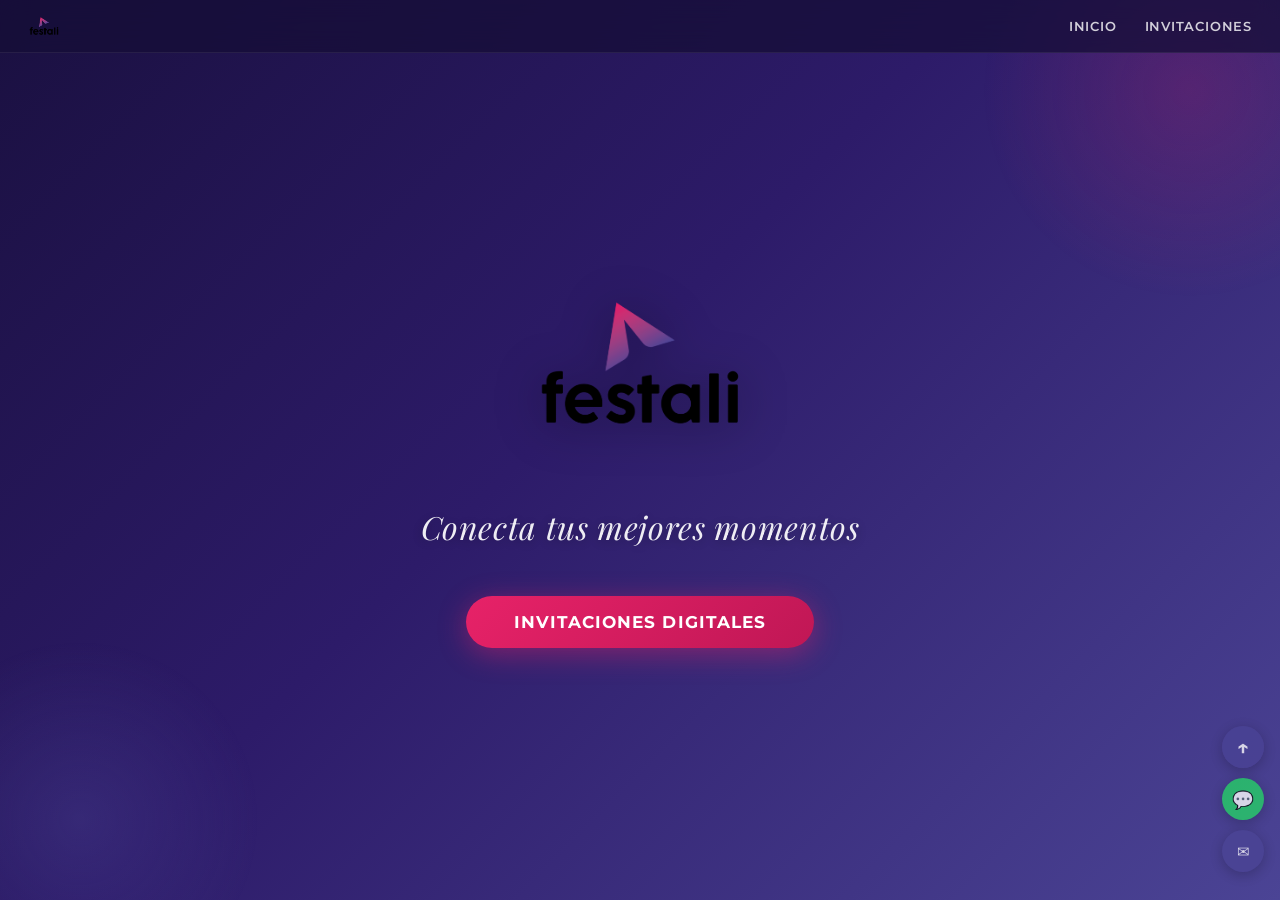
==== index.html @ c6f12d34 "Feature: hero copy, navbar, botones flotantes, animación confirmación" ====
<!DOCTYPE html>
<html lang="es">
<head>
  <meta charset="UTF-8">
  <meta name="viewport" content="width=device-width, initial-scale=1.0">
  <meta name="description" content="FESTALI — Conecta tus mejores momentos con invitaciones digitales únicas">
  <meta name="theme-color" content="#4b4495">
  <title>FESTALI</title>
  <link rel="preconnect" href="https://fonts.googleapis.com">
  <link rel="preconnect" href="https://fonts.gstatic.com" crossorigin>
  <link href="https://fonts.googleapis.com/css2?family=Montserrat:wght@300;400;500;600;700&family=Playfair+Display:ital,wght@0,400;0,700;1,400&display=swap" rel="stylesheet">
  <style>
    *, *::before, *::after { box-sizing: border-box; margin: 0; padding: 0; }

    body {
      font-family: 'Montserrat', sans-serif;
      background: linear-gradient(135deg, #1a1040 0%, #2d1b69 45%, #4b4495 100%);
      min-height: 100vh;
      display: flex;
      flex-direction: column;
      align-items: center;
      justify-content: center;
      text-align: center;
      overflow: hidden;
      position: relative;
    }

    /* Orbes decorativos */
    body::before {
      content: '';
      position: fixed;
      top: -120px;
      right: -120px;
      width: 420px;
      height: 420px;
      background: radial-gradient(circle, rgba(231,34,104,0.18) 0%, transparent 70%);
      border-radius: 50%;
      pointer-events: none;
    }
    body::after {
      content: '';
      position: fixed;
      bottom: -100px;
      left: -100px;
      width: 360px;
      height: 360px;
      background: radial-gradient(circle, rgba(75,68,149,0.35) 0%, transparent 70%);
      border-radius: 50%;
      pointer-events: none;
    }

    .home-container {
      position: relative;
      z-index: 1;
      display: flex;
      flex-direction: column;
      align-items: center;
      gap: 0;
      padding: 40px 24px;
    }

    .home-logo {
      width: 220px;
      max-width: 70vw;
      margin-bottom: 32px;
      filter: drop-shadow(0 4px 24px rgba(0,0,0,0.35));
    }

    .home-slogan {
      font-family: 'Playfair Display', serif;
      font-style: italic;
      font-size: clamp(1.3rem, 4vw, 2rem);
      color: #fff;
      letter-spacing: 0.02em;
      margin-bottom: 48px;
      opacity: 0.92;
      text-shadow: 0 2px 12px rgba(0,0,0,0.3);
    }

    .btn-home {
      display: inline-block;
      background: linear-gradient(135deg, #e72268 0%, #c01755 100%);
      color: #fff;
      font-family: 'Montserrat', sans-serif;
      font-size: 1.05rem;
      font-weight: 700;
      letter-spacing: 0.06em;
      text-transform: uppercase;
      padding: 16px 48px;
      border-radius: 50px;
      text-decoration: none;
      box-shadow: 0 6px 28px rgba(231,34,104,0.45);
      transition: transform 0.2s, box-shadow 0.2s, background 0.2s;
    }

    .btn-home:hover {
      background: linear-gradient(135deg, #ff3d82 0%, #e72268 100%);
      transform: translateY(-3px);
      box-shadow: 0 10px 36px rgba(231,34,104,0.55);
    }

    .btn-home:active {
      transform: translateY(-1px);
    }

    @media (max-width: 480px) {
      .home-logo { width: 170px; margin-bottom: 24px; }
      .home-slogan { margin-bottom: 36px; }
      .btn-home { padding: 14px 36px; font-size: 0.95rem; }
    }

    /* Navbar */
    .navbar {
      position: fixed;
      top: 0; left: 0; right: 0;
      z-index: 1000;
      display: flex;
      align-items: center;
      justify-content: space-between;
      padding: 10px 28px;
      background: rgba(22, 14, 55, 0.75);
      backdrop-filter: blur(12px);
      -webkit-backdrop-filter: blur(12px);
      border-bottom: 1px solid rgba(255,255,255,0.07);
    }
    .nav-logo { height: 32px; width: auto; display: block; }
    .nav-links { display: flex; gap: 28px; }
    .nav-link {
      color: rgba(255,255,255,0.8);
      text-decoration: none;
      font-family: 'Montserrat', sans-serif;
      font-size: 0.82rem;
      font-weight: 600;
      letter-spacing: 0.06em;
      text-transform: uppercase;
      transition: color 0.2s;
    }
    .nav-link:hover { color: #e72268; }

    /* FAB stack */
    .fab-stack {
      position: fixed;
      right: 16px;
      bottom: 28px;
      z-index: 999;
      display: flex;
      flex-direction: column;
      gap: 10px;
      align-items: center;
    }
    .fab {
      width: 42px; height: 42px;
      border-radius: 50%;
      display: flex; align-items: center; justify-content: center;
      text-decoration: none;
      font-size: 1.1rem;
      box-shadow: 0 3px 14px rgba(0,0,0,0.28);
      transition: transform 0.2s, opacity 0.2s;
      opacity: 0.78;
    }
    .fab:hover { transform: scale(1.13); opacity: 1; }
    .fab-top { background: rgba(75,68,149,0.92); color: #fff; font-weight: 700; font-size: 1.25rem; }
    .fab-wsp { background: #25d366; color: #fff; }
    .fab-email { background: #4b4495; color: #fff; font-size: 0.95rem; }
  </style>
</head>
<body id="top">

  <!-- ==================== NAVBAR ==================== -->
  <nav class="navbar">
    <a href="index.html"><img src="logotipo.png" alt="FESTALI" class="nav-logo"></a>
    <div class="nav-links">
      <a href="index.html" class="nav-link">Inicio</a>
      <a href="paquetes.html" class="nav-link">Invitaciones</a>
    </div>
  </nav>

  <div class="home-container">
    <img src="logotipo.png" alt="FESTALI" class="home-logo">
    <p class="home-slogan">Conecta tus mejores momentos</p>
    <a href="paquetes.html" class="btn-home">Invitaciones Digitales</a>
  </div>

  <!-- Botones flotantes -->
  <div class="fab-stack">
    <a href="#top" class="fab fab-top" title="Volver arriba">↑</a>
    <a href="https://wa.me/526862301280" target="_blank" rel="noopener noreferrer" class="fab fab-wsp" title="WhatsApp">💬</a>
    <a href="mailto:festaliconecta@gmail.com" class="fab fab-email" title="Email">✉</a>
  </div>

</body>
</html>
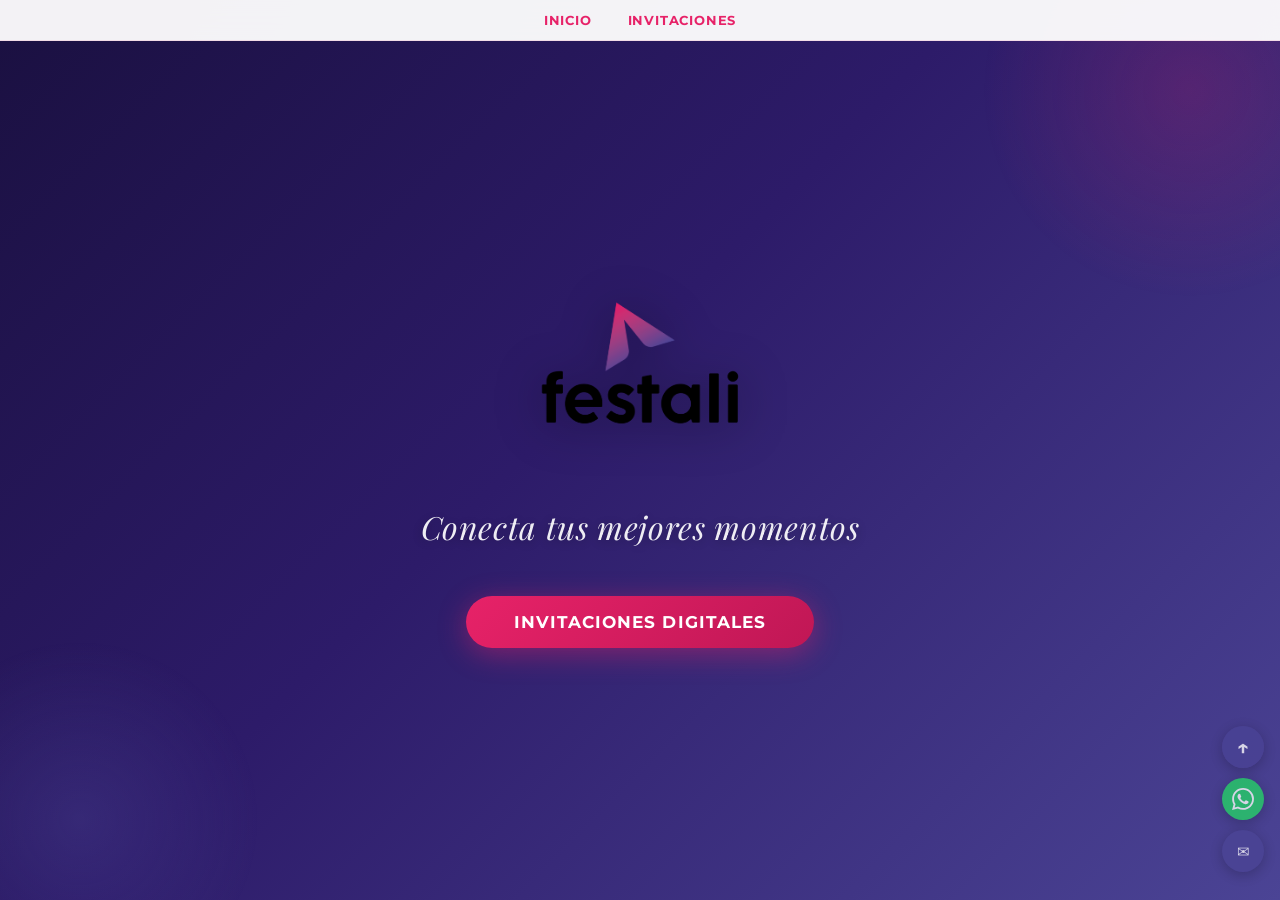
==== commit 0307359c: "Fix: navbar sin logo, logo en hero, ícono WhatsApp correcto Co-Authored-By: Claude Sonnet 4.6 <norep" ====
--- a/index.html
+++ b/index.html
@@ -116,26 +116,25 @@
       z-index: 1000;
       display: flex;
       align-items: center;
-      justify-content: space-between;
-      padding: 10px 28px;
-      background: rgba(22, 14, 55, 0.75);
+      justify-content: center;
+      padding: 12px 28px;
+      background: rgba(255,255,255,0.95);
       backdrop-filter: blur(12px);
       -webkit-backdrop-filter: blur(12px);
-      border-bottom: 1px solid rgba(255,255,255,0.07);
+      border-bottom: 1px solid rgba(231,34,104,0.1);
     }
-    .nav-logo { height: 32px; width: auto; display: block; }
-    .nav-links { display: flex; gap: 28px; }
+    .nav-links { display: flex; gap: 36px; }
     .nav-link {
-      color: rgba(255,255,255,0.8);
+      color: #e72268;
       text-decoration: none;
       font-family: 'Montserrat', sans-serif;
       font-size: 0.82rem;
-      font-weight: 600;
+      font-weight: 700;
       letter-spacing: 0.06em;
       text-transform: uppercase;
-      transition: color 0.2s;
+      transition: color 0.2s, opacity 0.2s;
     }
-    .nav-link:hover { color: #e72268; }
+    .nav-link:hover { color: #c01755; opacity: 0.85; }
 
     /* FAB stack */
     .fab-stack {
@@ -168,7 +167,6 @@
 
   <!-- ==================== NAVBAR ==================== -->
   <nav class="navbar">
-    <a href="index.html"><img src="logotipo.png" alt="FESTALI" class="nav-logo"></a>
     <div class="nav-links">
       <a href="index.html" class="nav-link">Inicio</a>
       <a href="paquetes.html" class="nav-link">Invitaciones</a>
@@ -184,7 +182,7 @@
   <!-- Botones flotantes -->
   <div class="fab-stack">
     <a href="#top" class="fab fab-top" title="Volver arriba">↑</a>
-    <a href="https://wa.me/526862301280" target="_blank" rel="noopener noreferrer" class="fab fab-wsp" title="WhatsApp">💬</a>
+    <a href="https://wa.me/526862301280" target="_blank" rel="noopener noreferrer" class="fab fab-wsp" title="WhatsApp"><svg xmlns="http://www.w3.org/2000/svg" width="22" height="22" viewBox="0 0 24 24" fill="white"><path d="M17.472 14.382c-.297-.149-1.758-.867-2.03-.967-.273-.099-.471-.148-.67.15-.197.297-.767.966-.94 1.164-.173.199-.347.223-.644.075-.297-.15-1.255-.463-2.39-1.475-.883-.788-1.48-1.761-1.653-2.059-.173-.297-.018-.458.13-.606.134-.133.298-.347.446-.52.149-.174.198-.298.298-.497.099-.198.05-.371-.025-.52-.075-.149-.669-1.612-.916-2.207-.242-.579-.487-.5-.669-.51-.173-.008-.371-.01-.57-.01-.198 0-.52.074-.792.372-.272.297-1.04 1.016-1.04 2.479 0 1.462 1.065 2.875 1.213 3.074.149.198 2.096 3.2 5.077 4.487.709.306 1.262.489 1.694.625.712.227 1.36.195 1.871.118.571-.085 1.758-.719 2.006-1.413.248-.694.248-1.289.173-1.413-.074-.124-.272-.198-.57-.347m-5.421 7.403h-.004a9.87 9.87 0 01-5.031-1.378l-.361-.214-3.741.982.998-3.648-.235-.374a9.86 9.86 0 01-1.51-5.26c.001-5.45 4.436-9.884 9.888-9.884 2.64 0 5.122 1.03 6.988 2.898a9.825 9.825 0 012.893 6.994c-.003 5.45-4.437 9.884-9.885 9.884m8.413-18.297A11.815 11.815 0 0012.05 0C5.495 0 .16 5.335.157 11.892c0 2.096.547 4.142 1.588 5.945L.057 24l6.305-1.654a11.882 11.882 0 005.683 1.448h.005c6.554 0 11.89-5.335 11.893-11.893a11.821 11.821 0 00-3.48-8.413z"/></svg></a>
     <a href="mailto:festaliconecta@gmail.com" class="fab fab-email" title="Email">✉</a>
   </div>
 
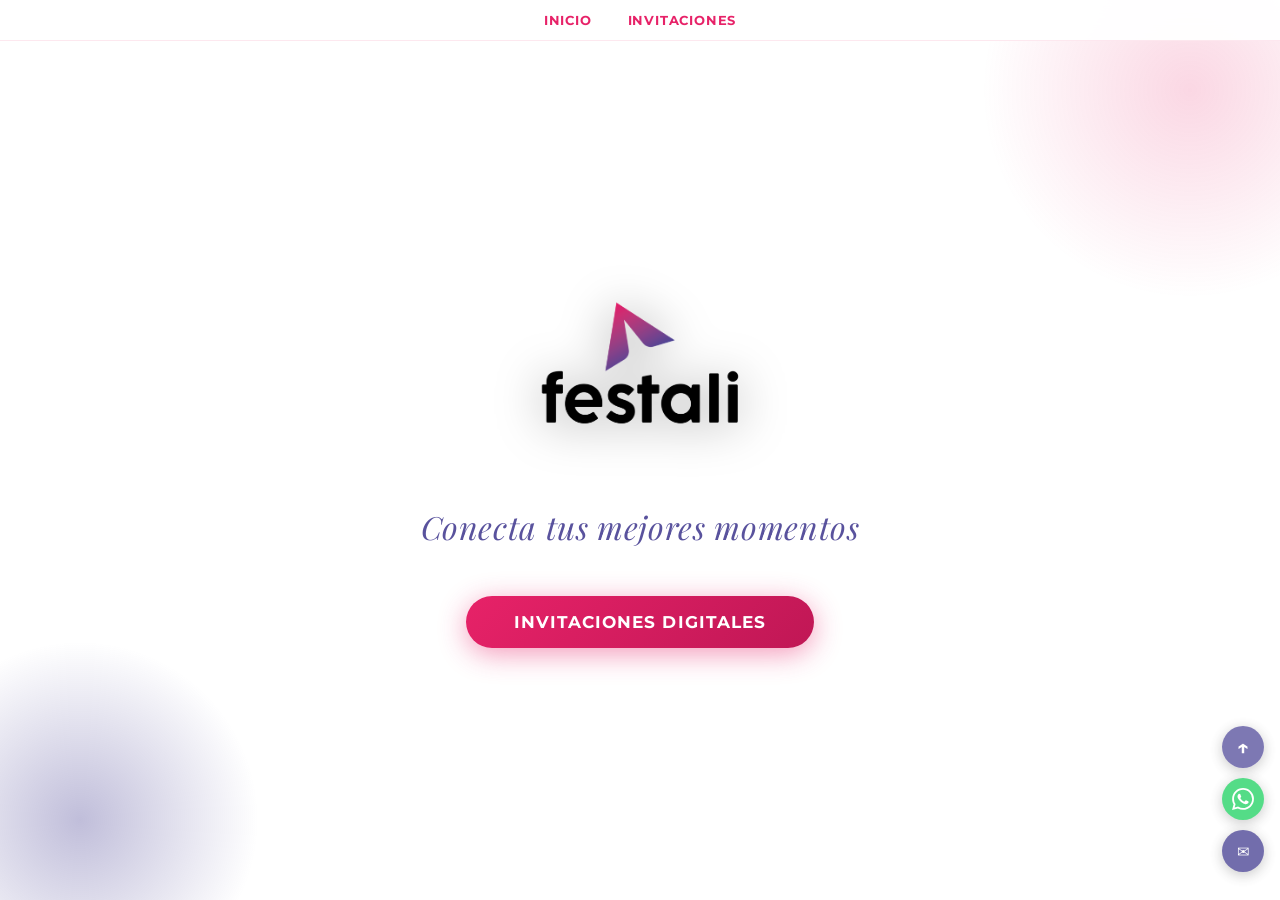
==== commit 0aa6e730: "Fix: index.html fondo blanco Co-Authored-By: Claude Sonnet 4.6 <noreply@anthropic.com>" ====
--- a/index.html
+++ b/index.html
@@ -14,7 +14,7 @@
 
     body {
       font-family: 'Montserrat', sans-serif;
-      background: linear-gradient(135deg, #1a1040 0%, #2d1b69 45%, #4b4495 100%);
+      background: #ffffff;
       min-height: 100vh;
       display: flex;
       flex-direction: column;
@@ -70,11 +70,11 @@
       font-family: 'Playfair Display', serif;
       font-style: italic;
       font-size: clamp(1.3rem, 4vw, 2rem);
-      color: #fff;
+      color: #4b4495;
       letter-spacing: 0.02em;
       margin-bottom: 48px;
       opacity: 0.92;
-      text-shadow: 0 2px 12px rgba(0,0,0,0.3);
+      text-shadow: none;
     }
 
     .btn-home {
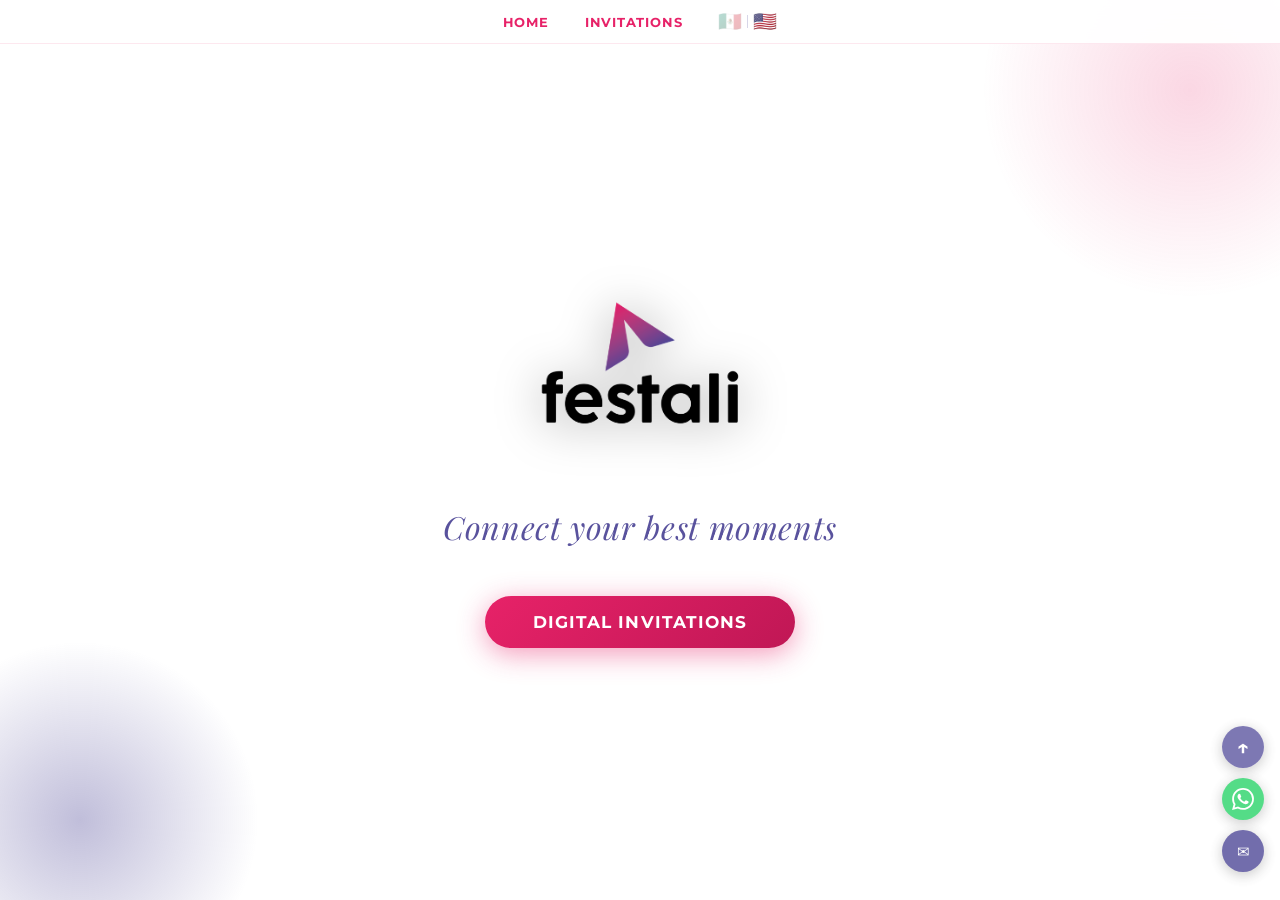
==== commit 8f338123: "feat: rediseñar selector de idioma — banderas sin caja - Reemplaza botón con borde por dos banderas " ====
--- a/index.html
+++ b/index.html
@@ -3,6 +3,7 @@
 <head>
   <meta charset="UTF-8">
   <meta name="viewport" content="width=device-width, initial-scale=1.0">
+  <link rel="icon" type="image/jpeg" href="festali10.jpg">
   <meta name="description" content="FESTALI — Conecta tus mejores momentos con invitaciones digitales únicas">
   <meta name="theme-color" content="#4b4495">
   <title>FESTALI</title>
@@ -13,7 +14,7 @@
     *, *::before, *::after { box-sizing: border-box; margin: 0; padding: 0; }
 
     body {
-      font-family: 'Montserrat', sans-serif;
+      font-family: 'Montserrat', 'Segoe UI', 'Helvetica Neue', Arial, sans-serif;
       background: #ffffff;
       min-height: 100vh;
       display: flex;
@@ -67,7 +68,7 @@
     }
 
     .home-slogan {
-      font-family: 'Playfair Display', serif;
+      font-family: 'Playfair Display', Georgia, serif;
       font-style: italic;
       font-size: clamp(1.3rem, 4vw, 2rem);
       color: #4b4495;
@@ -81,7 +82,7 @@
       display: inline-block;
       background: linear-gradient(135deg, #e72268 0%, #c01755 100%);
       color: #fff;
-      font-family: 'Montserrat', sans-serif;
+      font-family: 'Montserrat', 'Segoe UI', 'Helvetica Neue', Arial, sans-serif;
       font-size: 1.05rem;
       font-weight: 700;
       letter-spacing: 0.06em;
@@ -123,11 +124,11 @@
       -webkit-backdrop-filter: blur(12px);
       border-bottom: 1px solid rgba(231,34,104,0.1);
     }
-    .nav-links { display: flex; gap: 36px; }
+    .nav-links { display: flex; gap: 36px; align-items: center; }
     .nav-link {
       color: #e72268;
       text-decoration: none;
-      font-family: 'Montserrat', sans-serif;
+      font-family: 'Montserrat', 'Segoe UI', 'Helvetica Neue', Arial, sans-serif;
       font-size: 0.82rem;
       font-weight: 700;
       letter-spacing: 0.06em;
@@ -135,6 +136,12 @@
       transition: color 0.2s, opacity 0.2s;
     }
     .nav-link:hover { color: #c01755; opacity: 0.85; }
+    .lang-switch { display:flex; align-items:center; gap:5px; }
+    .lang-flag { font-size:1.2rem; opacity:0.28; transition:opacity .2s,transform .15s; cursor:pointer; user-select:none; line-height:1; background:none; border:none; padding:0; }
+    .lang-flag.active-flag { opacity:1; }
+    .lang-flag:hover { opacity:0.75; transform:scale(1.18); }
+    .lang-flag.active-flag:hover { opacity:1; transform:scale(1.08); }
+    .lang-div { width:1px; height:13px; background:rgba(75,68,149,0.22); flex-shrink:0; }
 
     /* FAB stack */
     .fab-stack {
@@ -168,8 +175,13 @@
   <!-- ==================== NAVBAR ==================== -->
   <nav class="navbar">
     <div class="nav-links">
-      <a href="index.html" class="nav-link">Inicio</a>
-      <a href="paquetes.html" class="nav-link">Invitaciones</a>
+      <a href="index.html" class="nav-link" id="navInicio">Inicio</a>
+      <a href="paquetes.html" class="nav-link" id="navInvitaciones">Invitaciones</a>
+      <div class="lang-switch">
+        <span class="lang-flag" id="flagES" onclick="setLangIndex('es')" title="Español">🇲🇽</span>
+        <div class="lang-div"></div>
+        <span class="lang-flag" id="flagEN" onclick="setLangIndex('en')" title="English">🇺🇸</span>
+      </div>
     </div>
   </nav>
 
@@ -186,5 +198,37 @@
     <a href="mailto:festaliconecta@gmail.com" class="fab fab-email" title="Email">✉</a>
   </div>
 
+  <script>
+    var IDX_T = {
+      es: { navInicio:'Inicio', navInv:'Invitaciones', slogan:'Conecta tus mejores momentos', btn:'Invitaciones Digitales' },
+      en: { navInicio:'Home',   navInv:'Invitations',  slogan:'Connect your best moments',    btn:'Digital Invitations'   }
+    };
+    function getIndexLang() {
+      var s = localStorage.getItem('festali_lang');
+      if (s === 'en' || s === 'es') return s;
+      return navigator.language.startsWith('en') ? 'en' : 'es';
+    }
+    function applyIndexLang() {
+      var lang = getIndexLang();
+      var T = IDX_T[lang];
+      var ni = document.getElementById('navInicio');
+      var nv = document.getElementById('navInvitaciones');
+      var sl = document.querySelector('.home-slogan');
+      var bt = document.querySelector('.btn-home');
+      var fES = document.getElementById('flagES');
+      var fEN = document.getElementById('flagEN');
+      if (ni) ni.textContent = T.navInicio;
+      if (nv) nv.textContent = T.navInv;
+      if (sl) sl.textContent = T.slogan;
+      if (bt) bt.textContent = T.btn;
+      if (fES) fES.classList.toggle('active-flag', lang === 'es');
+      if (fEN) fEN.classList.toggle('active-flag', lang === 'en');
+    }
+    function setLangIndex(lang) {
+      localStorage.setItem('festali_lang', lang);
+      applyIndexLang();
+    }
+    document.addEventListener('DOMContentLoaded', applyIndexLang);
+  </script>
 </body>
 </html>
